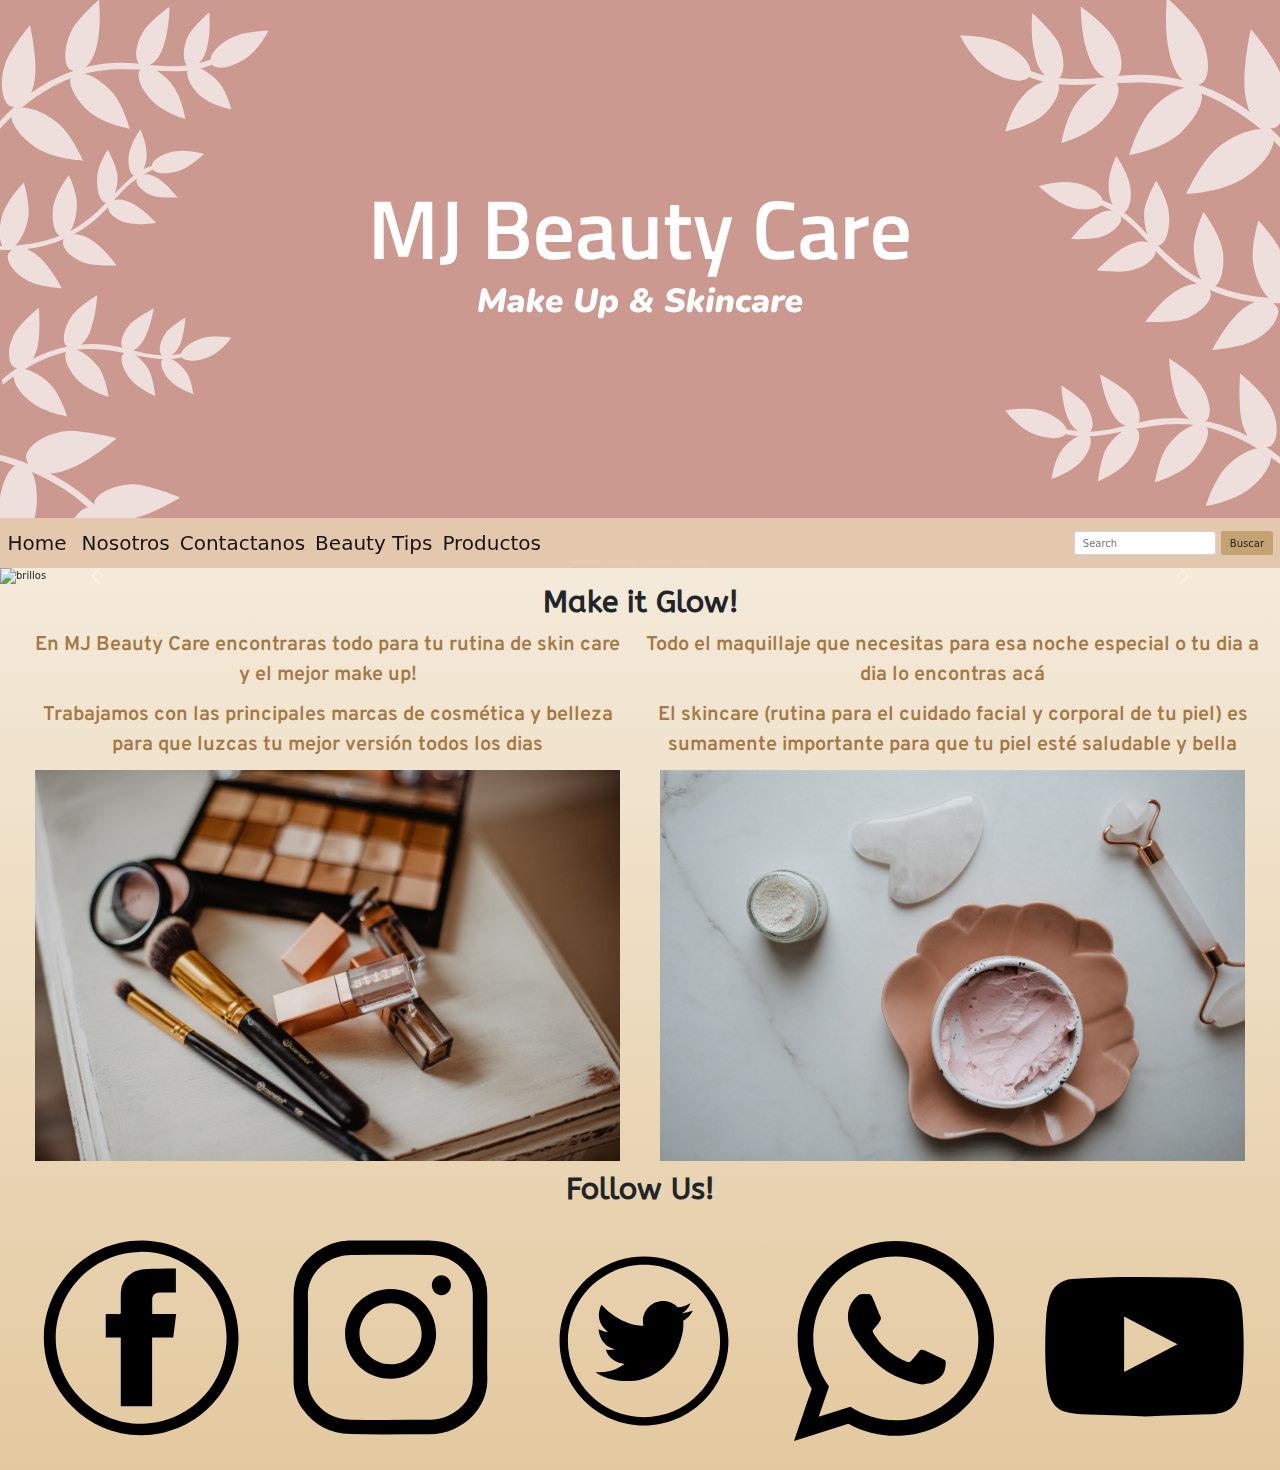
==== index.html @ 1e349271 "agregado de bs" ====
<!DOCTYPE html>
<html lang="en">
<head>
	<meta charset="UTF-8">
	<meta name="viewport" content="width=device-width, initial-scale=1.0">
	<title>MJ Beauty Care</title>
	<link rel="stylesheet" href="css/bootstrap.min.css">
	<link rel="stylesheet" href="css/2style.css">
</head>
<body>


	<div class="container-fluid w-auto p-0">
		<img src="img/logomj2.svg" class="img-fluid" alt="logo">
	</div>
<!-- inicia nav -->
	<nav class="navbar navbar-expand-lg navbar-light bgNav sticky-top">
  		<div class="container-fluid">
    		<a class="navbar-brand fs-2" href="index.html">Home
    		</a>
    		<button class="navbar-toggler" type="button" data-bs-toggle="collapse" data-bs-target="#navbarSupportedContent" aria-controls="navbarSupportedContent" aria-expanded="false" aria-label="Toggle navigation">
      		<span class="navbar-toggler-icon"></span>
    		</button>
    		<div class="collapse navbar-collapse" id="navbarSupportedContent">
      			<ul class="navbar-nav me-auto mb-2 mb-lg-0">
        		<li class="nav-item">
          		<a class="nav-link active fs-2" aria-current="page" href="html/nosotros.html">Nosotros</a>
        		</li>
        		<li class="nav-item">
          		<a class="nav-link active fs-2" aria-current="page" href="html/contactanos.html">Contactanos</a>
        		</li>
        		<li class="nav-item">
          		<a class="nav-link active fs-2" aria-current="page" href="html/beautytips.html">Beauty Tips</a>
        		</li>
        		</li>
        		<li class="nav-item">
          		<a class="nav-link active fs-2" aria-current="page" href="html/productos.html">Productos</a>
        		</li>
          		</ul>
        		</li>
      			</ul>
      			<form class="d-flex">
        		<input class="form-control me-2" type="search" placeholder="Search" aria-label="Search">
        		<button class="btn botonColor" type="submit">Buscar</button>
    	  		</form>
    		</div>
  		</div>
	</nav>
<!-- ends nav -->
<!-- carousel -->
	<div id="carouselExampleIndicators" class="carousel slide" data-bs-ride="carousel">
  <div class="carousel-indicators">
    <button type="button" data-bs-target="#carouselExampleIndicators" data-bs-slide-to="0" class="active" aria-current="true" aria-label="Slide 1"></button>
    <button type="button" data-bs-target="#carouselExampleIndicators" data-bs-slide-to="1" aria-label="Slide 2"></button>
    <button type="button" data-bs-target="#carouselExampleIndicators" data-bs-slide-to="2" aria-label="Slide 3"></button>
    <button type="button" data-bs-target="#carouselExampleIndicators" data-bs-slide-to="3" aria-label="Slide 4"></button>
  </div>
  <div class="carousel-inner">
    <div class="carousel-item active">
      <img src="img/brillosl.jpg" class="d-block w-100" alt="brillos">
    </div>
    <div class="carousel-item">
      <img src="img/maqui1.jpg" class="d-block w-100" alt="maquillaje">
    </div>
    <div class="carousel-item">
      <img src="img/maqui2.jpg" class="d-block w-100" alt="maquillaje">
    </div>
    <div class="carousel-item">
      <img src="img/serum.jpg" class="d-block w-100" alt="serum">
    </div>
  </div>
  <button class="carousel-control-prev" type="button" data-bs-target="#carouselExampleIndicators" data-bs-slide="prev">
    <span class="carousel-control-prev-icon" aria-hidden="true"></span>
    <span class="visually-hidden">Previous</span>
  </button>
  <button class="carousel-control-next" type="button" data-bs-target="#carouselExampleIndicators" data-bs-slide="next">
    <span class="carousel-control-next-icon" aria-hidden="true"></span>
    <span class="visually-hidden">Next</span>
  </button>
	</div>
<!-- ends carousel -->
	<main>
		<h1>Make it Glow!</h1>
	<div class="row px-3 m-2">
		<div class="col-md-6 col-lg-6 p-2">
			<section class="container-fluid section1">
			<p>En MJ Beauty Care encontraras todo para tu rutina de skin care y el mejor make up!</p>
			<p>Trabajamos con las principales marcas de cosmética y belleza para que luzcas tu mejor versión todos los dias</p>
			</section>
		
		<div class="container-fluid">
			<img src="img/palet.jpg" alt="paleta de sombras" class="w-100">
		</div>
		</div>
		
		<div class="col-md-6 col-lg-6 p-2">

			<section class="section1">
				<p>Todo el <span>maquillaje</span> que necesitas para esa noche especial o tu dia a dia lo encontras acá</p>
			</section>
			<section class="section1">
				<p>El <span>skincare</span> (rutina para el cuidado facial y corporal de tu piel) es sumamente importante para que tu piel esté saludable y bella</p>
			</section>
			<div class="container-fluid">
				<img src="img/creme.jpg" alt="crema" class="w-100">
			</div>
		</div>
	</div>
	</main>
	
	<div class="container-fluid">
    <footer>
      <h3>Follow Us!</h3>
      <div class="d-flex w-100 container-fluid">
        
        <a href="https://facebook.com" target="_blank" class="widthIcon">
          <img src="src/fb.svg" alt="facebook link">
        </a>
        
        <a href="https://instagram.com" target="_blank" class="widthIcon">
          <img src="src/insta.svg" alt="instagram link">
        </a>
        
        <a href="https://twitter.com" target="_blank" class="widthIcon">
          <img src="src/tw.svg" alt="twitter link" class="otherIcon">
        </a>

        <a href="https://whatsapp.com" target="_blank" class="widthIcon">
          <img src="src/wsp.svg" alt="twitter link" class="otherIcon">
        </a>

        <a href="https://whatsapp.com" target="_blank" class="widthIcon">
          <img src="src/yt.svg" alt="twitter link" class="otherIcon">
        </a>
      </div>

    </footer>
  </div>


	








	<script src="js/bootstrap.min.js"></script>
</body>
</html>
---- css/2style.css ----
@import url('https://fonts.googleapis.com/css2?family=ABeeZee&display=swap');
@import url('https://fonts.googleapis.com/css2?family=Overpass:wght@300&display=swap');
*{
	margin: 0;
	padding: 0;
	box-sizing: border-box;
}

html{
	font-size: 62.5%
}
body{
	background-image: linear-gradient(to bottom, #FFFFFF ,#E3C99F);
	
}
.bgNav{
	background-color: rgba(224, 191, 162, 0.8);
}
h1,h3{
	font-family: 'ABeeZee', sans-serif;
	font-size: 3rem;
	text-align: center;
	font-weight: 700;
}
.section1{
	font-family: 'Overpass', sans-serif;
	font-size: 2rem;
	color: #A57945;
	text-align: center;
	font-weight: 600;

}


.widthIcon{
	width: 20%;
	padding: 0;
	margin: 2%;
}
.botonColor{
	background-color: #C2A371;
	font-size: 1,5rem;
}
.botonColor:hover{
	background-color: #F7E8D1; 
	font-weight: 600;
	font-color: black;
	cursor: pointer;
}
.otherIcon{
	display: inline-block;
	width: 100%;
	overflow: auto;
	text-align: center;
	text-decoration: none;
	padding: 0;
	margin: 2%;
}
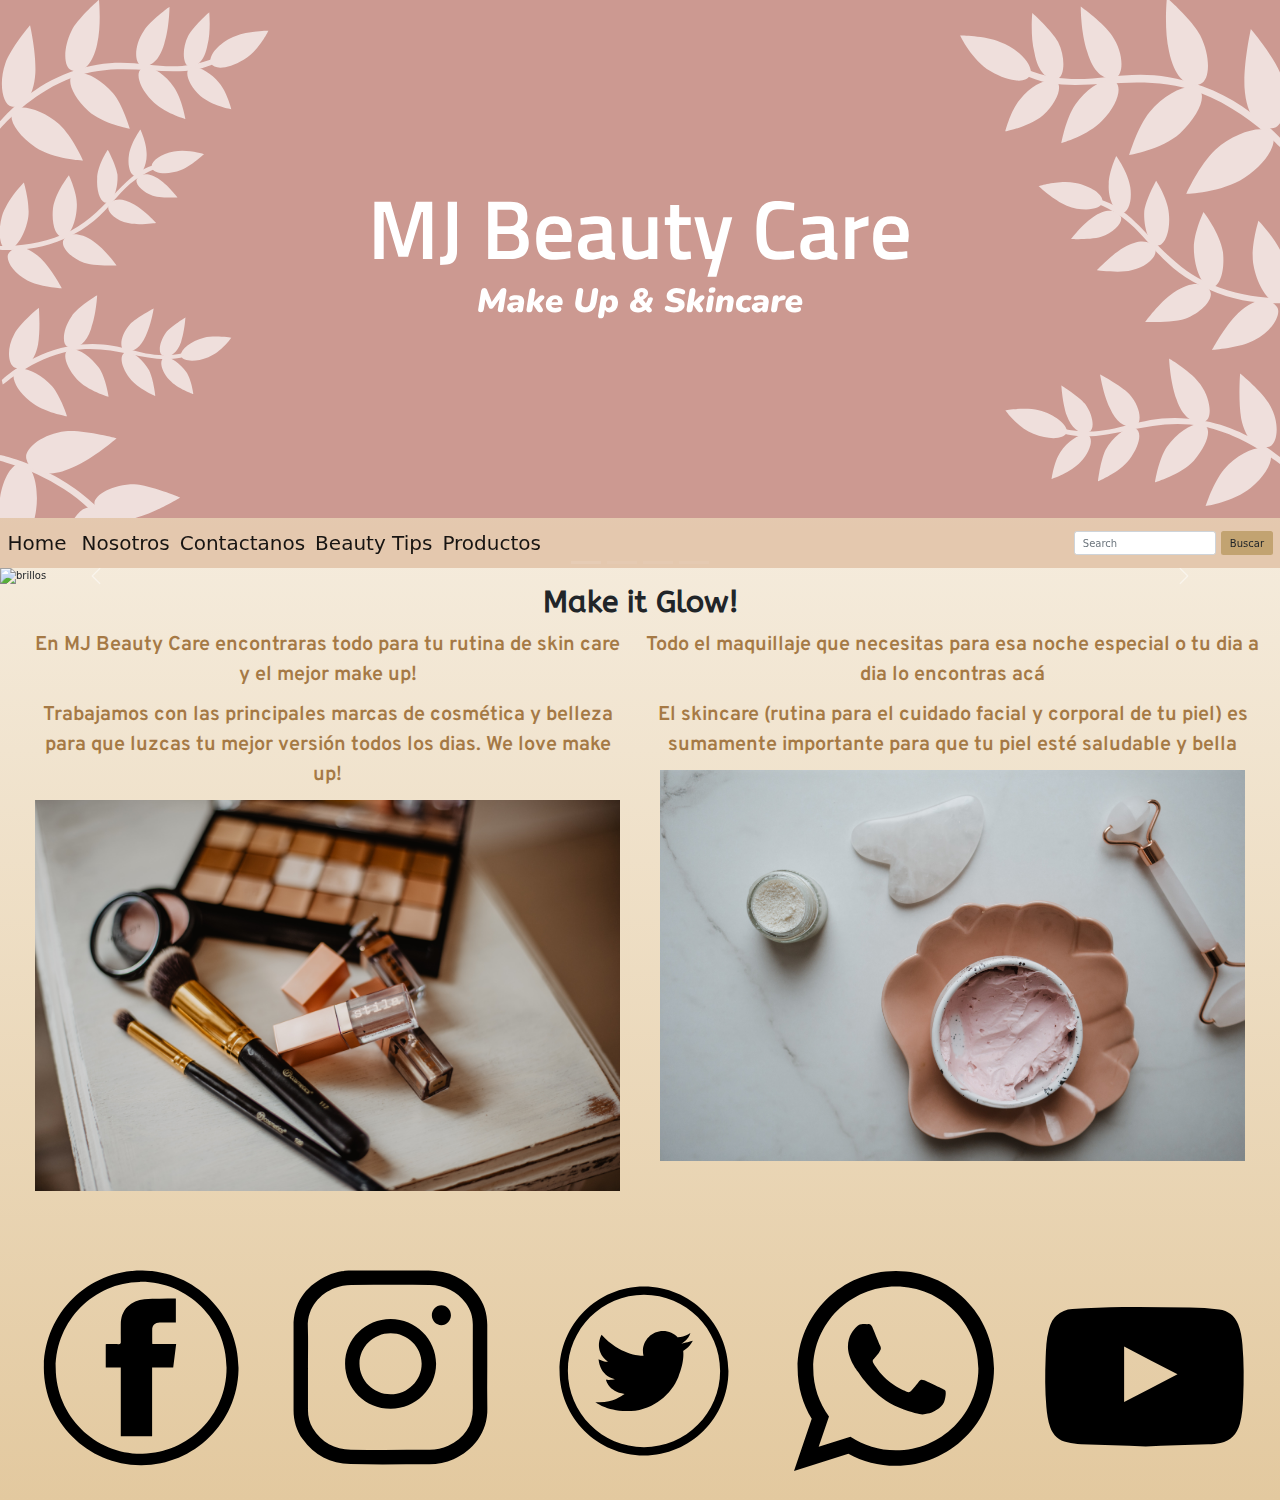
==== commit 80daf054: "agregado de animaciones ok" ====
--- a/index.html
+++ b/index.html
@@ -6,12 +6,13 @@
 	<title>MJ Beauty Care</title>
 	<link rel="stylesheet" href="css/bootstrap.min.css">
 	<link rel="stylesheet" href="css/2style.css">
+	<link rel="stylesheet" href="css/animate.css">
 </head>
 <body>
 
 
 	<div class="container-fluid w-auto p-0">
-		<img src="img/logomj2.svg" class="img-fluid" alt="logo">
+		<img src="img/logomj2.svg" class="img-fluid " alt="logo">
 	</div>
 <!-- inicia nav -->
 	<nav class="navbar navbar-expand-lg navbar-light bgNav sticky-top">
@@ -80,16 +81,16 @@
 	</div>
 <!-- ends carousel -->
 	<main>
-		<h1>Make it Glow!</h1>
+		<h1 class="wow animate__animated animate__fadeInLeft">Make it Glow!</h1>
 	<div class="row px-3 m-2">
 		<div class="col-md-6 col-lg-6 p-2">
 			<section class="container-fluid section1">
 			<p>En MJ Beauty Care encontraras todo para tu rutina de skin care y el mejor make up!</p>
-			<p>Trabajamos con las principales marcas de cosmética y belleza para que luzcas tu mejor versión todos los dias</p>
+			<p>Trabajamos con las principales marcas de cosmética y belleza para que luzcas tu mejor versión todos los dias. We love make up!</p>
 			</section>
 		
 		<div class="container-fluid">
-			<img src="img/palet.jpg" alt="paleta de sombras" class="w-100">
+			<img src="img/palet.jpg" alt="paleta de sombras" class="w-100 wow animate__animated animate__fadeInLeft">
 		</div>
 		</div>
 		
@@ -102,7 +103,7 @@
 				<p>El <span>skincare</span> (rutina para el cuidado facial y corporal de tu piel) es sumamente importante para que tu piel esté saludable y bella</p>
 			</section>
 			<div class="container-fluid">
-				<img src="img/creme.jpg" alt="crema" class="w-100">
+				<img src="img/creme.jpg" alt="crema" class="w-100 wow animate__animated animate__fadeInLeft">
 			</div>
 		</div>
 	</div>
@@ -110,7 +111,7 @@
 	
 	<div class="container-fluid">
     <footer>
-      <h3>Follow Us!</h3>
+      <h3 class="wow animate__animated animate__fadeInLeft">Follow Us!</h3>
       <div class="d-flex w-100 container-fluid">
         
         <a href="https://facebook.com" target="_blank" class="widthIcon">
@@ -148,5 +149,9 @@
 
 
 	<script src="js/bootstrap.min.js"></script>
+	<script src="js/wow.min.js"></script>
+              <script>
+              new WOW().init();
+              </script>
 </body>
 </html>